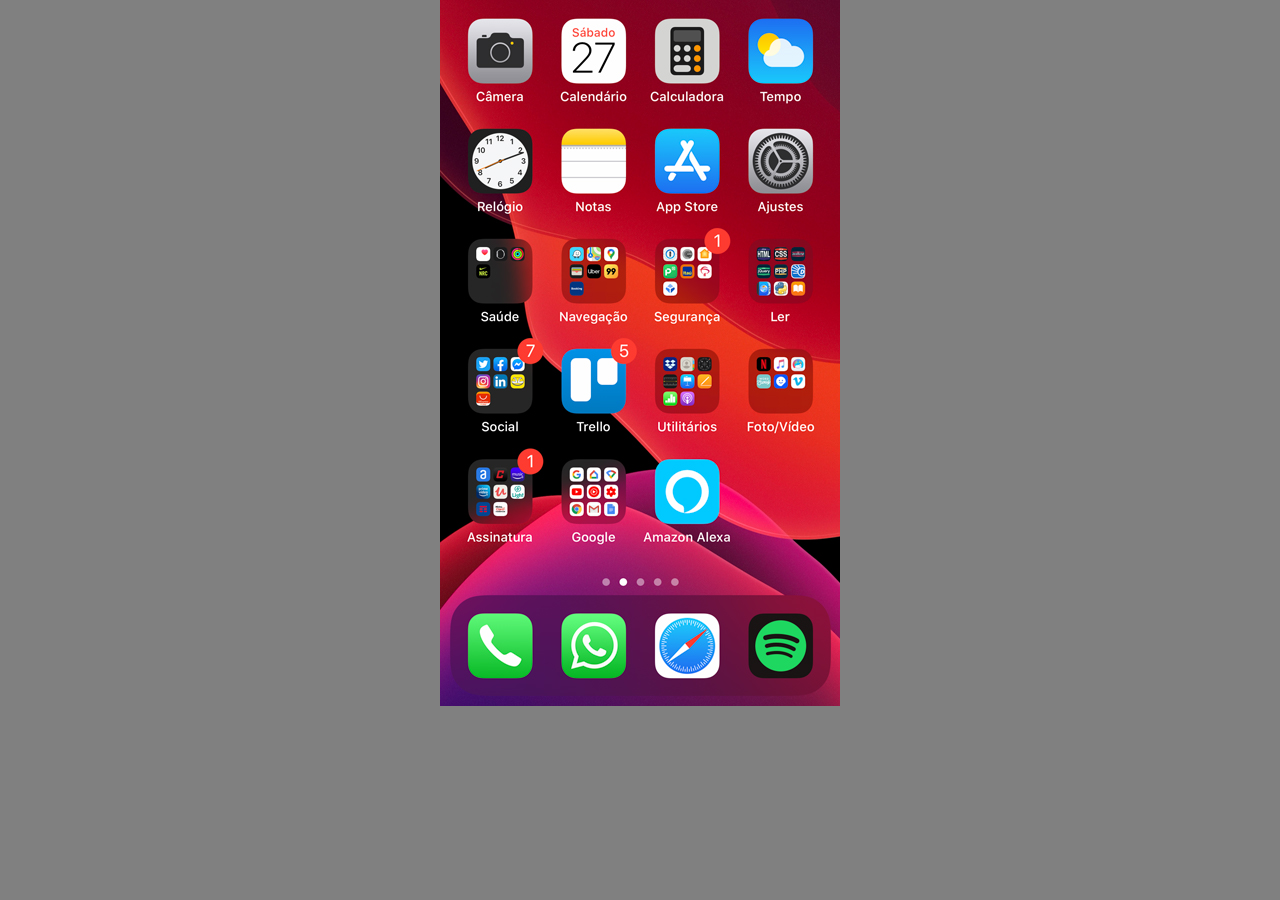
==== home.html @ 3fee2997 "adiciona tela home" ====
<!DOCTYPE html>
<html lang="en">
<head>
  <meta charset="UTF-8">
  <meta name="viewport" content="width=device-width, initial-scale=1.0">
  <title>Home</title>
</head>
<style>
  *{
    margin: 0px;
    padding: 0px;
  }
  body{
    height: 100vh;
    width: 100vw;
    background: grey url('imagens/tela-home.jpg') no-repeat top center;
  }
</style>
<body>
  
</body>
</html>
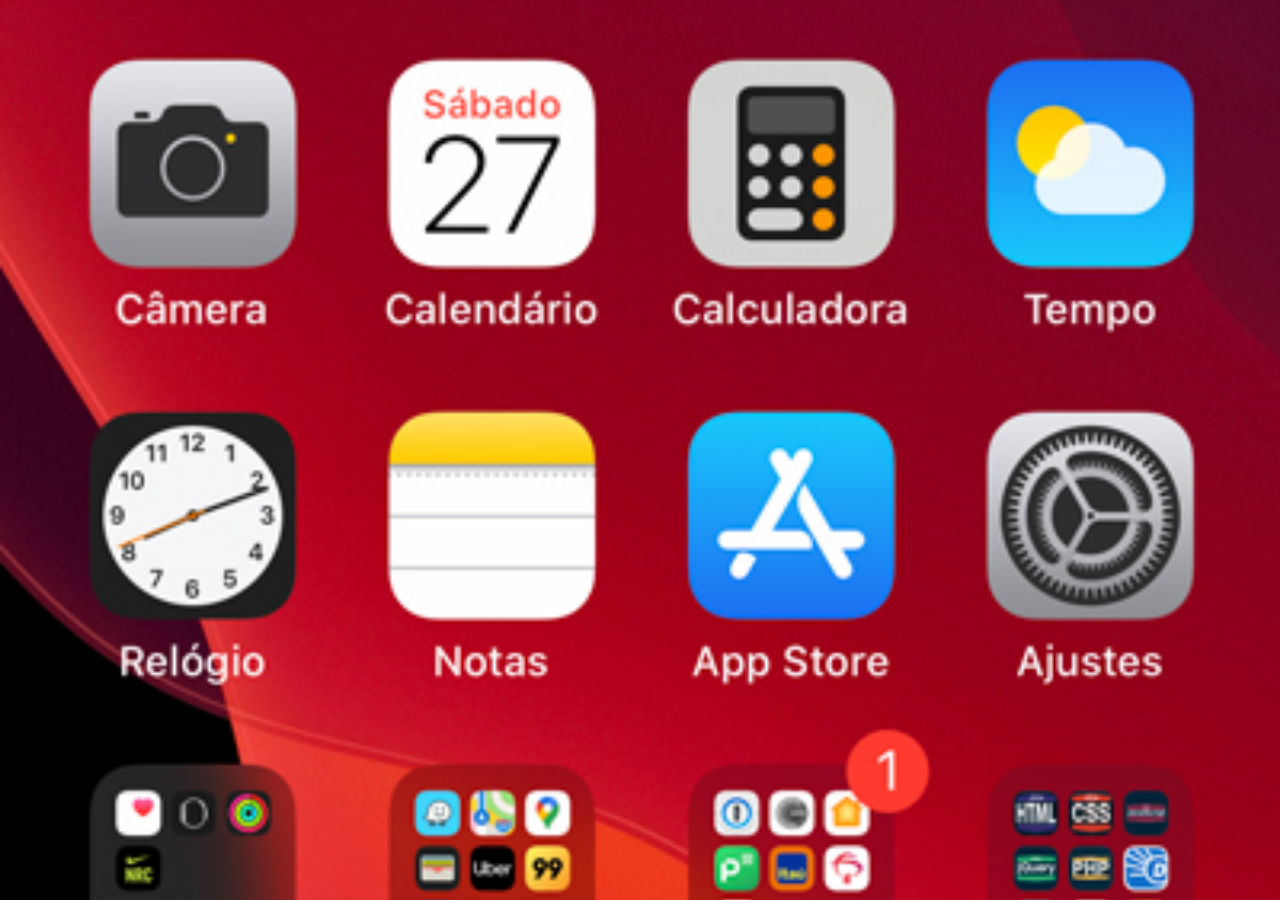
==== commit 62c45ddd: "adiciona botes menu lateral" ====
--- a/home.html
+++ b/home.html
@@ -13,7 +13,7 @@
   body{
     height: 100vh;
     width: 100vw;
-    background: grey url('imagens/tela-home.jpg') no-repeat top center;
+    background: grey url('imagens/tela-home.jpg') no-repeat top center/cover;
   }
 </style>
 <body>
